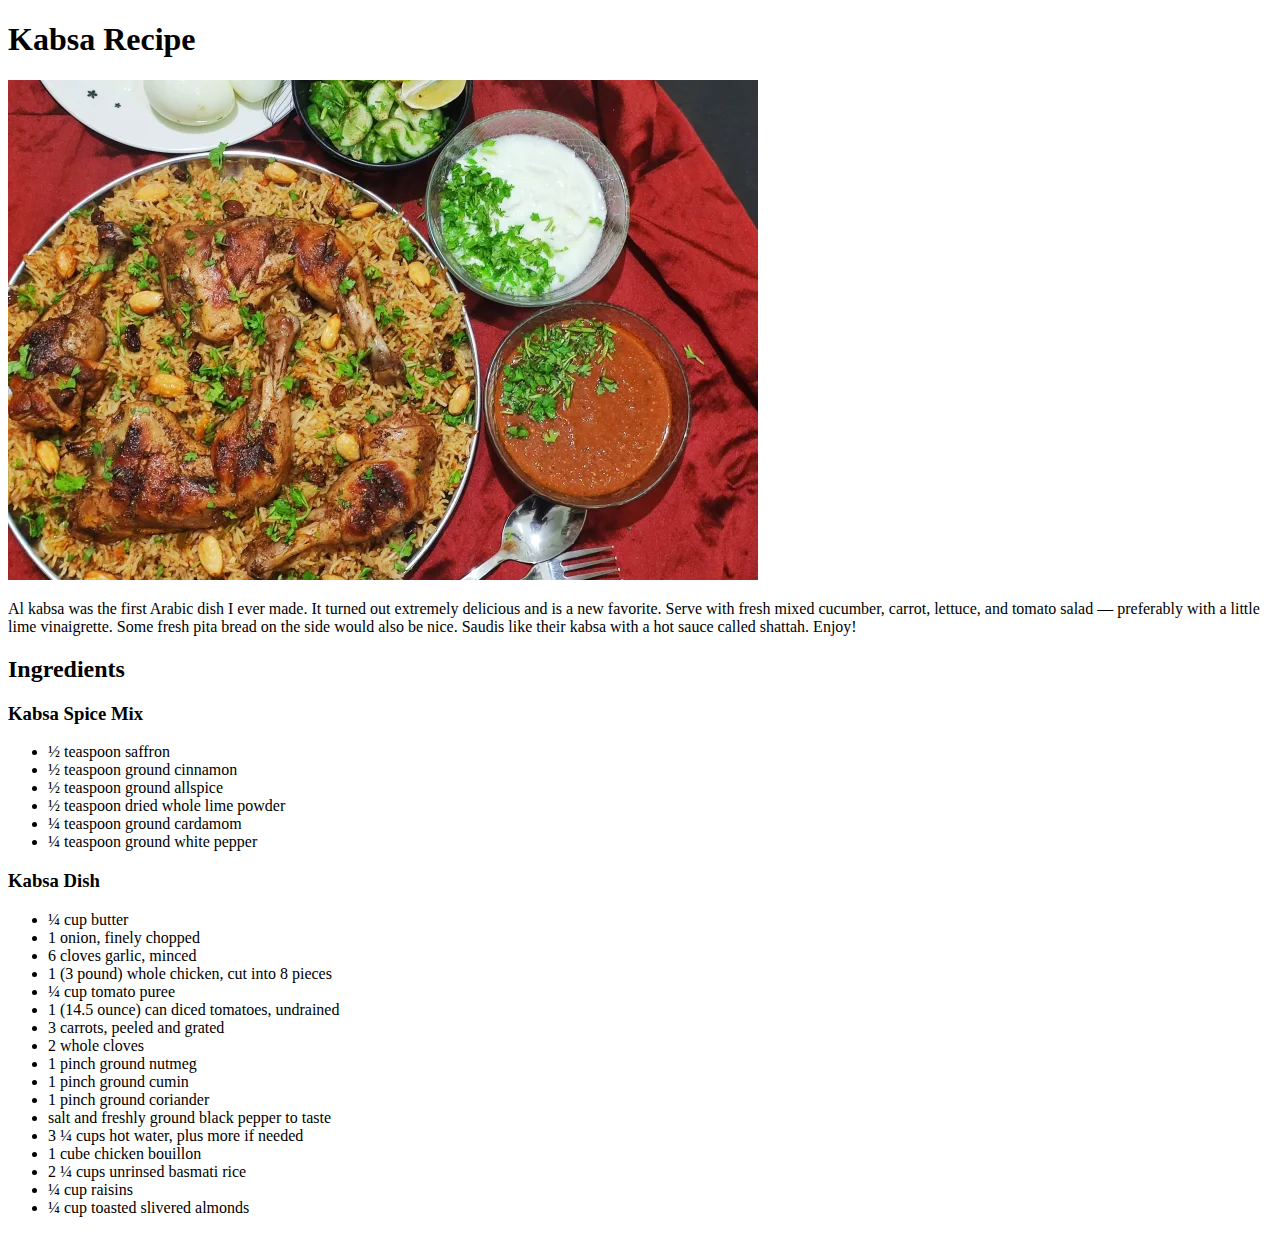
==== recipes/kabsa.html @ 7e493786 "Add Kabsa Recipe" ====
<!DOCTYPE html>
<html lang="en">
  <head>
    <meta charset="UTF-8" />
    <meta name="viewport" content="width=device-width, initial-scale=1.0" />
    <title>Kabsa Recipe</title>
  </head>
  <body>
    <h1>Kabsa Recipe</h1>
    <img src="../images/kabsa.webp" alt="Kabsa dish photo" />
    <p>
      Al kabsa was the first Arabic dish I ever made. It turned out extremely
      delicious and is a new favorite. Serve with fresh mixed cucumber, carrot,
      lettuce, and tomato salad — preferably with a little lime vinaigrette.
      Some fresh pita bread on the side would also be nice. Saudis like their
      kabsa with a hot sauce called shattah. Enjoy!
    </p>
    <h2>Ingredients</h2>
    <h3>Kabsa Spice Mix</h3>
    <ul>
      <li>½ teaspoon saffron</li>
      <li>½ teaspoon ground cinnamon</li>
      <li>½ teaspoon ground allspice</li>
      <li>½ teaspoon dried whole lime powder</li>
      <li>¼ teaspoon ground cardamom</li>
      <li>¼ teaspoon ground white pepper</li>
    </ul>
    <h3>Kabsa Dish</h3>
    <ul>
      <li>¼ cup butter</li>
      <li>1 onion, finely chopped</li>
      <li>6 cloves garlic, minced</li>
      <li>1 (3 pound) whole chicken, cut into 8 pieces</li>
      <li>¼ cup tomato puree</li>
      <li>1 (14.5 ounce) can diced tomatoes, undrained</li>
      <li>3 carrots, peeled and grated</li>
      <li>2 whole cloves</li>
      <li>1 pinch ground nutmeg</li>
      <li>1 pinch ground cumin</li>
      <li>1 pinch ground coriander</li>
      <li>salt and freshly ground black pepper to taste</li>
      <li>3 ¼ cups hot water, plus more if needed</li>
      <li>1 cube chicken bouillon</li>
      <li>2 ¼ cups unrinsed basmati rice</li>
      <li>¼ cup raisins</li>
      <li>¼ cup toasted slivered almonds</li>
    </ul>
  </body>
</html>
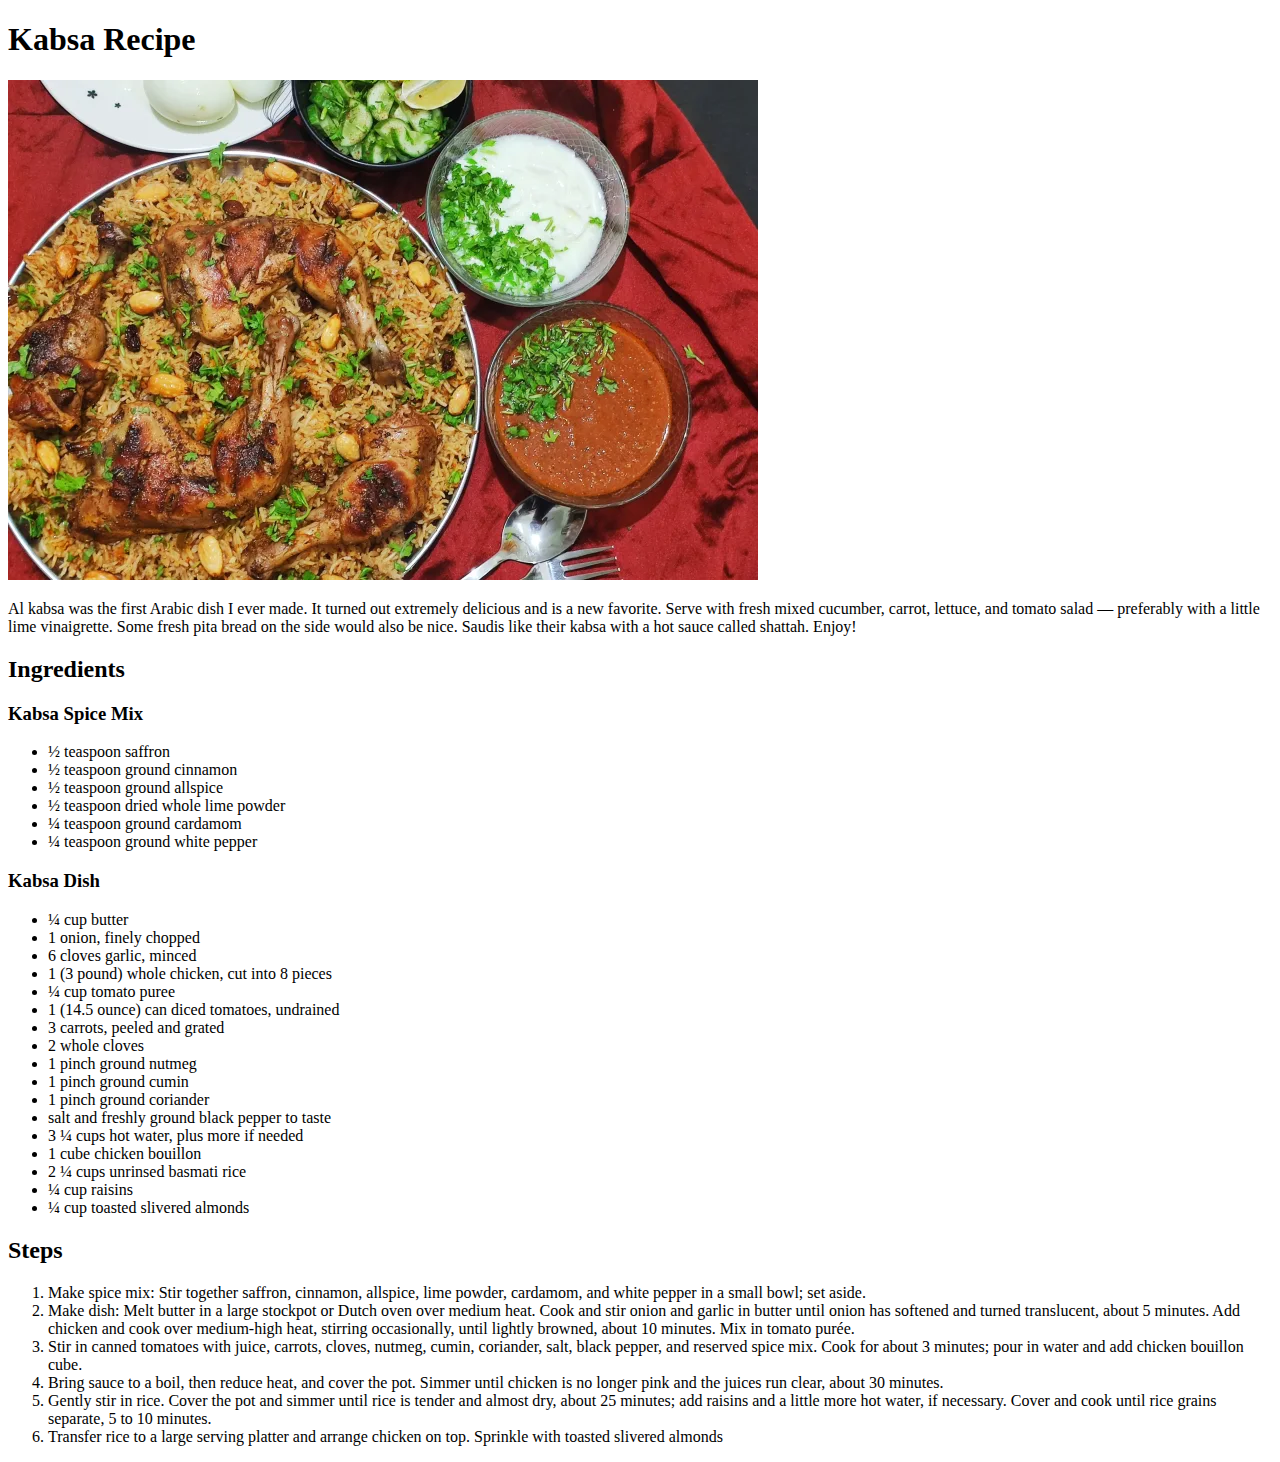
==== commit df43493d: "Add Steps of Kabsa" ====
--- a/recipes/kabsa.html
+++ b/recipes/kabsa.html
@@ -45,5 +45,38 @@
       <li>¼ cup raisins</li>
       <li>¼ cup toasted slivered almonds</li>
     </ul>
+    <h2>Steps</h2>
+    <ol>
+      <li>
+        Make spice mix: Stir together saffron, cinnamon, allspice, lime powder,
+        cardamom, and white pepper in a small bowl; set aside.
+      </li>
+      <li>
+        Make dish: Melt butter in a large stockpot or Dutch oven over medium
+        heat. Cook and stir onion and garlic in butter until onion has softened
+        and turned translucent, about 5 minutes. Add chicken and cook over
+        medium-high heat, stirring occasionally, until lightly browned, about 10
+        minutes. Mix in tomato purée.
+      </li>
+      <li>
+        Stir in canned tomatoes with juice, carrots, cloves, nutmeg, cumin,
+        coriander, salt, black pepper, and reserved spice mix. Cook for about 3
+        minutes; pour in water and add chicken bouillon cube.
+      </li>
+      <li>
+        Bring sauce to a boil, then reduce heat, and cover the pot. Simmer until
+        chicken is no longer pink and the juices run clear, about 30 minutes.
+      </li>
+      <li>
+        Gently stir in rice. Cover the pot and simmer until rice is tender and
+        almost dry, about 25 minutes; add raisins and a little more hot water,
+        if necessary. Cover and cook until rice grains separate, 5 to 10
+        minutes.
+      </li>
+      <li>
+        Transfer rice to a large serving platter and arrange chicken on top.
+        Sprinkle with toasted slivered almonds
+      </li>
+    </ol>
   </body>
 </html>
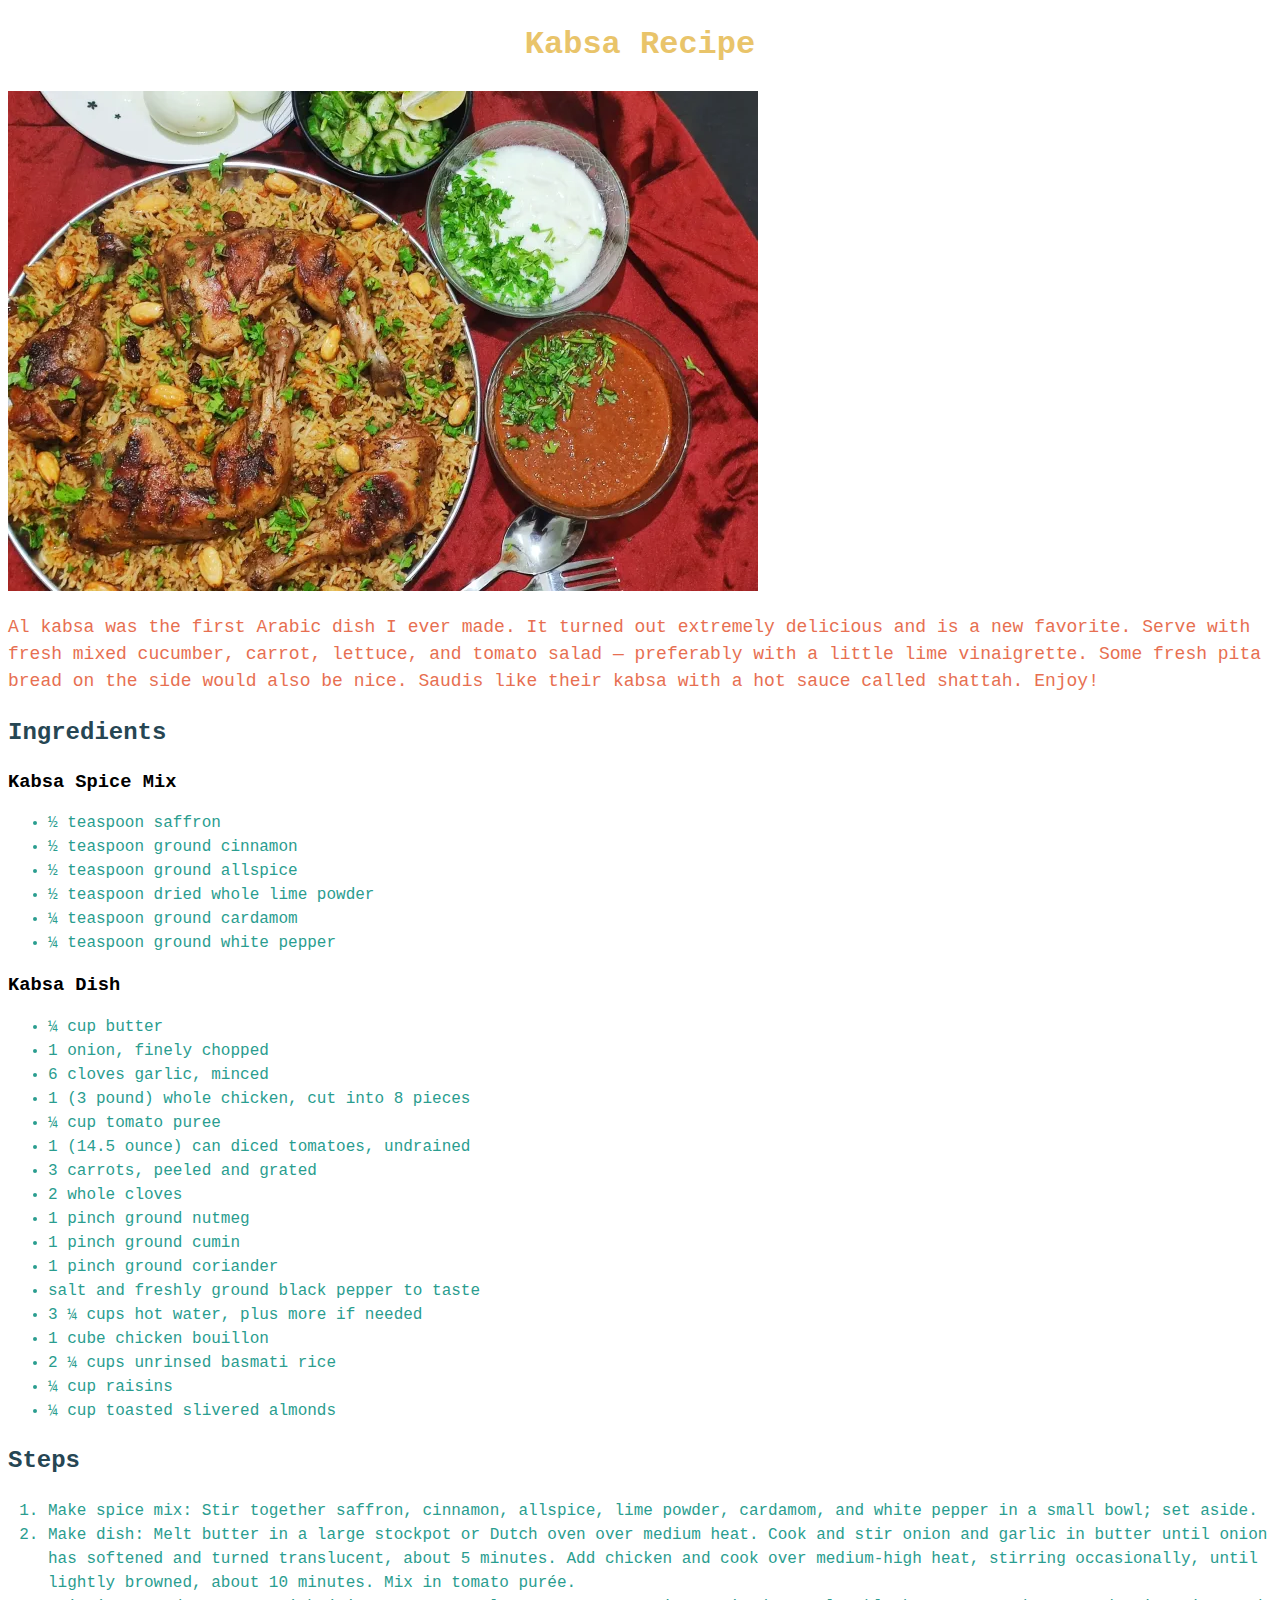
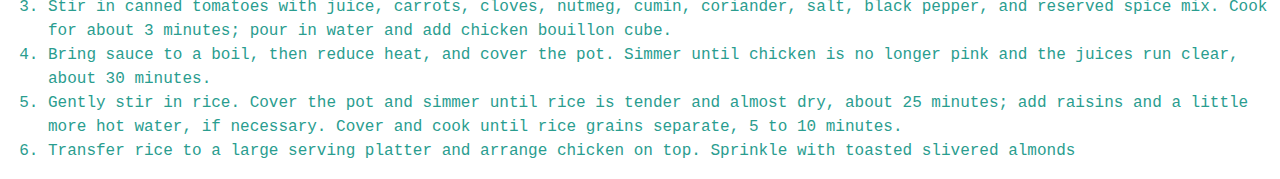
==== commit b6310a46: "Add the same style sheet of koshary to kabsa and mahshi pages" ====
--- a/recipes/kabsa.html
+++ b/recipes/kabsa.html
@@ -4,6 +4,7 @@
     <meta charset="UTF-8" />
     <meta name="viewport" content="width=device-width, initial-scale=1.0" />
     <title>Kabsa Recipe</title>
+    <link rel="stylesheet" href="kosharyApp.css">
   </head>
   <body>
     <h1>Kabsa Recipe</h1>
--- a/recipes/kosharyApp.css
+++ b/recipes/kosharyApp.css
@@ -0,0 +1,32 @@
+*{
+    font-family: 'Courier New', Courier, monospace;
+    
+}
+
+h1{
+    color: #e9c46a;
+    text-align: center;
+    line-height: 1.5;
+    font-weight: bold;
+}
+/* div img
+{
+    margin: auto;
+} */
+
+p{
+    line-height: 1.5;
+    font-size: large;
+    color: #e76f51;
+}
+h2{
+    font-weight: bold;
+    line-height: 1.5;
+    color:#264653;
+}
+
+ul li,
+ol li{
+    line-height: 1.5;
+    color:  #2a9d8f;
+}